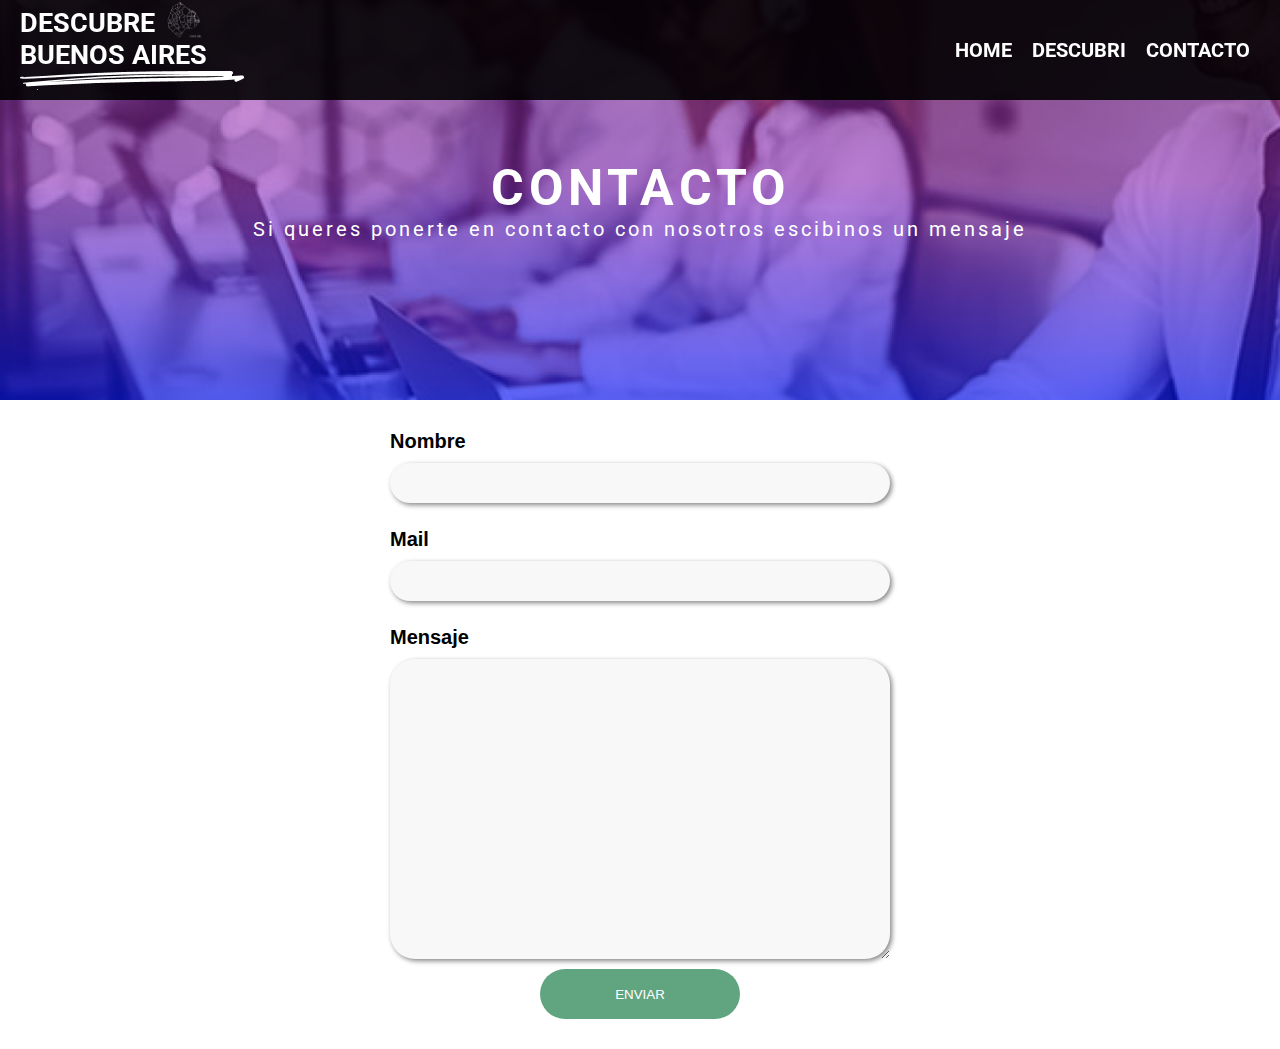
==== index.html @ c55ff175 "subiendo la view de contacto junto con el css" ====
<!DOCTYPE html>
<html lang="en">
  <head>
    <meta charset="UTF-8" />
    <meta http-equiv="X-UA-Compatible" content="IE=edge" />
    <meta name="viewport" content="width=device-width, initial-scale=1.0" />
    <link rel="stylesheet" href="./assets/css/contact.css" />
    <!-------------------- fonts ------------------->
    <link rel="preconnect" href="https://fonts.googleapis.com" />
    <link rel="preconnect" href="https://fonts.gstatic.com" crossorigin />
    <link
      href="https://fonts.googleapis.com/css2?family=Roboto&display=swap"
      rel="stylesheet"
    />

    <title>Descubre buenos aires</title>
  </head>
  <body>
    <header>
      <div class="header-logo-container">
        <h2>DESCUBRE <br />BUENOS AIRES</h2>
        <img
          class="logo-bs"
          src="./assets/buenos-aires-mapa.png"
          alt="buenos-aires-mapa"
        />
        <img class="linea-logo" src="./assets/subrayado.png" alt="" />
      </div>
      <nav>
        <ul class="header-ul">
          <li><a href="">HOME</a></li>
          <li><a href="">DESCUBRI</a></li>
          <li><a href="">CONTACTO</a></li>
        </ul>
      </nav>
    </header>
    <main>
      <div class="contact-info">
        <div class="contact-info-background-color">
          <h1>CONTACTO</h1>
          <p>Si queres ponerte en contacto con nosotros escibinos un mensaje</p>
        </div>
      </div>
      <form action="" class="form">
        <label for="nombre">Nombre</label>
        <input type="text" name="nombre" />
        <label for="email">Mail</label>
        <input type="email" name="email" />
        <label for="mensaje">Mensaje</label>
        <textarea name="mensaje" id="" cols="30" rows="10"></textarea>
        <div class="btn-container">
          <button class="btn">ENVIAR</button>
        </div>
      </form>
    </main>
  </body>
</html>
---- assets/css/contact.css ----
* {
  margin: 0;
  padding: 0;
  box-sizing: border-box;
}
:root {
  --roboto: "Roboto", sans-serif;
}

header {
  display: flex;
  justify-content: space-between;
  height: 100px;
  font-family: var(--roboto);
  background-color: rgba(0, 0, 0, 0.89);
  align-items: center;
  padding: 0 20px;
  position: fixed;
  width: 100%;
  z-index: 5000;
}
ul {
  list-style: none;
}
a {
  text-decoration: none;
}

.header-logo-container {
  color: white;
  font-size: 18px;
  position: relative;
}
.logo-bs {
  position: absolute;
  width: 50px;
  height: auto;
  top: -20px;
  right: 35px;
}

nav {
  height: 100%;
}
.header-ul {
  font-size: 20px;
  display: flex;
  height: 100%;
}
.header-ul li {
  height: 100%;
}

.header-ul a {
  display: flex;
  color: white;
  height: 100%;
  align-items: center;
  padding: 0 10px;
  transition: 0.5s;
  font-weight: 700;
}

.header-ul a:hover {
  background-color: white;
  color: black;
}
main {
  display: flex;
  flex-direction: column;
  align-items: center;
}
.contact-info {
  width: 100%;
  height: 400px;
  background-image: url("../callcenter.png");
  background-repeat: no-repeat;
  background-size: cover;
}

.contact-info-background-color {
  display: flex;
  flex-direction: column;
  justify-content: center;
  align-items: center;
  background: linear-gradient(
    180deg,
    rgba(130, 15, 128, 0.5) 0%,
    rgba(157, 28, 196, 0.473) 45%,
    rgba(0, 8, 255, 0.575) 100%
  );
  width: 100%;
  height: 100%;
  color: white;
  font-family: var(--roboto);
}
.contact-info-background-color h1 {
  font-size: 50px;
  letter-spacing: 5px;
}
.contact-info-background-color p {
  font-size: 20px;
  letter-spacing: 3px;
}

.form {
  display: flex;
  justify-content: center;
  padding: 30px 0;

  flex-direction: column;
  gap: 10px;
  width: 500px;
}

label {
  font-size: 20px;
  font-weight: 600;
  font-family: "Lucida Sans", "Lucida Sans Regular", "Lucida Grande",
    "Lucida Sans Unicode", Geneva, Verdana, sans-serif;
}
input {
  border: none;
  height: 40px;
  width: 500px;
  border-radius: 25px;
  background-color: rgb(248, 248, 248);
  box-shadow: 2px 2px 5px rgb(133, 133, 133);
  padding: 15px;
  font-size: 20px;
  margin-bottom: 15px;
}

textarea {
  max-width: 500px;
  min-width: 500px;
  max-height: 300px;
  min-height: 300px;
  border: none;
  border-radius: 25px;
  background-color: rgb(248, 248, 248);
  box-shadow: 2px 2px 5px rgb(133, 133, 133);
  padding: 10px 15px;
  font-size: 20px;
}

.btn {
  width: 200px;
  border: none;
  background-color: #60a580;
  border-radius: 25px;
  height: 50px;
  color: white;
  cursor: pointer;
}
.btn:hover {
  background-color: #45db6a;
}

.btn-container {
  display: flex;
  justify-content: center;
}
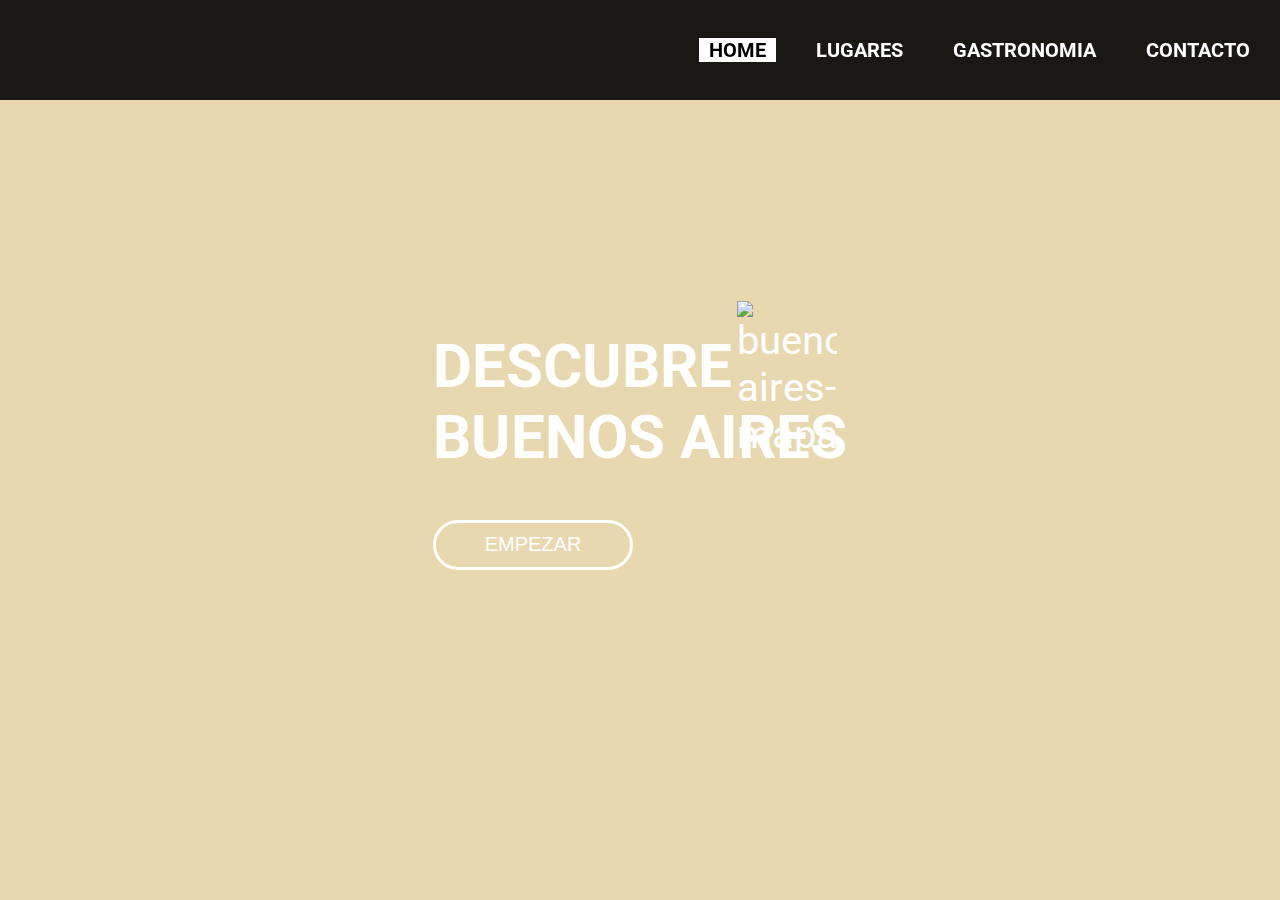
==== commit 808421e3: "cambio de nombre de home.html a index.html" ====
--- a/index.html
+++ b/index.html
@@ -1,57 +1,56 @@
 <!DOCTYPE html>
 <html lang="en">
-  <head>
-    <meta charset="UTF-8" />
-    <meta http-equiv="X-UA-Compatible" content="IE=edge" />
-    <meta name="viewport" content="width=device-width, initial-scale=1.0" />
-    <link rel="stylesheet" href="./assets/css/contact.css" />
-    <!-------------------- fonts ------------------->
-    <link rel="preconnect" href="https://fonts.googleapis.com" />
-    <link rel="preconnect" href="https://fonts.gstatic.com" crossorigin />
-    <link
-      href="https://fonts.googleapis.com/css2?family=Roboto&display=swap"
-      rel="stylesheet"
-    />
 
-    <title>Descubre buenos aires</title>
-  </head>
-  <body>
-    <header>
-      <div class="header-logo-container">
+<head>
+  <meta charset="UTF-8" />
+  <meta http-equiv="X-UA-Compatible" content="IE=edge" />
+  <!-- css -->
+  <link rel="stylesheet" href="../assets/css/index.css" />
+  <!-- fonts -->
+  <link rel="preconnect" href="https://fonts.googleapis.com" />
+  <link rel="preconnect" href="https://fonts.gstatic.com" crossorigin />
+  <link rel="icon" type="image/x-icon" href="/assets/caba/caba_3.jpg" />
+  <link href="https://fonts.googleapis.com/css2?family=Roboto&display=swap" rel="stylesheet" />
+  <link href="https://fonts.googleapis.com/css2?family=Fjalla+One&display=swap" rel="stylesheet">
+  <link rel="preconnect" href="https://fonts.googleapis.com">
+  <link rel="preconnect" href="https://fonts.gstatic.com" crossorigin>
+  <meta name="viewport" content="width=device-width, initial-scale=1.0" />
+  <title>Descubre buenos aires</title>
+</head>
+
+<body>
+  <header>
+    <nav class="nav">
+      <ul class="header-ul">
+        <li><a id="view-active" href="./index.html">HOME</a></li>
+        <li><a href="./views/lugares.html">LUGARES</a></li>
+        <li><a href="./views/gastronomia.html">GASTRONOMIA</a></li>
+        <li><a href="./views/contact.html">CONTACTO</a></li>
+      </ul>
+    </nav>
+    <span class="hamburger">
+      <div class="bars bar-1"></div>
+      <div class="bars bar-2"></div>
+      <div class="bars bar-3"></div>
+    </span>
+  </header>
+  <main class="main-home">
+    <div class="home-container">
+      <div class="logo-home-container">
         <h2>DESCUBRE <br />BUENOS AIRES</h2>
-        <img
-          class="logo-bs"
-          src="./assets/buenos-aires-mapa.png"
-          alt="buenos-aires-mapa"
-        />
-        <img class="linea-logo" src="./assets/subrayado.png" alt="" />
+        <img class="logo-bs" src="../assets/buenos-aires-mapa.png" alt="buenos-aires-mapa" />
+        <img class="linea-logo" src="../assets/subrayado.png" alt="" />
+        <a href="./views/lugares.html">
+          <button class="btn-home btn-empezar">
+            <p>Empezar</p>
+            <img class="icono-play" src="../assets/imagenes-home/icono-play.png" alt="" />
+          </button>
+        </a>
       </div>
-      <nav>
-        <ul class="header-ul">
-          <li><a href="">HOME</a></li>
-          <li><a href="">DESCUBRI</a></li>
-          <li><a href="">CONTACTO</a></li>
-        </ul>
-      </nav>
-    </header>
-    <main>
-      <div class="contact-info">
-        <div class="contact-info-background-color">
-          <h1>CONTACTO</h1>
-          <p>Si queres ponerte en contacto con nosotros escibinos un mensaje</p>
-        </div>
-      </div>
-      <form action="" class="form">
-        <label for="nombre">Nombre</label>
-        <input type="text" name="nombre" />
-        <label for="email">Mail</label>
-        <input type="email" name="email" />
-        <label for="mensaje">Mensaje</label>
-        <textarea name="mensaje" id="" cols="30" rows="10"></textarea>
-        <div class="btn-container">
-          <button class="btn">ENVIAR</button>
-        </div>
-      </form>
-    </main>
-  </body>
-</html>
+    </div>
+  </main>
+
+  <script src="../js/home.js"></script>
+</body>
+
+</html>--- a/assets/css/index.css
+++ b/assets/css/index.css
@@ -0,0 +1,203 @@
+* {
+  margin: 0;
+  padding: 0;
+  box-sizing: border-box;
+}
+:root {
+  --roboto: "Roboto", sans-serif;
+}
+
+header {
+  display: flex;
+  justify-content: right;
+  height: 100px;
+  font-family: var(--roboto);
+  background-color: rgba(0, 0, 0, 0.89);
+  align-items: center;
+  padding: 0 20px;
+  position: fixed;
+  width: 100%;
+  z-index: 5000;
+}
+ul {
+  list-style: none;
+}
+a {
+  text-decoration: none;
+}
+
+.nav {
+  display: flex;
+  transition: 0.75s translate ease-in-out;
+}
+.header-ul {
+  font-size: 20px;
+  display: flex;
+  gap: 30px;
+}
+#view-active{
+  background-color: white;
+  color: black;
+}
+
+.header-ul a {
+  color: white;
+  padding: 0 10px;
+  transition: 0.5s;
+  font-weight: 700;
+}
+
+.header-ul a:hover {
+  background-color: white;
+  color: black;
+}
+
+.main-home {
+  background-image: url("../imagenes-home/gente-caminando.png");
+  height: 100vh;
+  background-repeat: no-repeat;
+  background-position: center;
+  background-size: cover;
+}
+
+.home-container {
+  background-color: rgba(189, 149, 39, 0.37);
+  width: 100%;
+  height: 100%;
+  display: flex;
+  justify-content: center;
+  align-items: center;
+}
+
+.logo-home-container {
+  color: white;
+  font-size: 40px;
+  position: relative;
+  font-family: var(--roboto);
+}
+.logo-bs {
+  position: absolute;
+  width: 100px;
+  height: auto;
+  top: -30px;
+  right: 10px;
+}
+.linea-logo {
+  width: 400px;
+}
+
+.btn-home {
+  display: flex;
+  gap: 5px;
+  justify-content: center;
+  align-items: center;
+  border-radius: 50px;
+  border: 3px solid white;
+  width: 200px;
+  height: 50px;
+  background-color: transparent;
+  color: white;
+  text-transform: uppercase;
+  font-size: 20px;
+  cursor: pointer;
+  position: relative;
+}
+
+.icono-play {
+  width: 30px;
+  opacity: 0;
+  height: auto;
+  position: absolute;
+  transition: 0.5s;
+}
+.btn-home:hover > .icono-play {
+  opacity: 1;
+  translate: 70px;
+}
+
+.hamburger {
+  display: none;
+  height: 20px;
+  width: 25px;
+  margin-right: 30px;
+  cursor: pointer;
+  user-select: none;
+  z-index: 5000;
+  position: relative;
+}
+
+.bars {
+  position: absolute;
+  width: 25px;
+  height: 2px;
+  background-color: white;
+  transition: 0.5s all;
+}
+.bar-1 {
+  top: 0;
+}
+.bar-2 {
+  top: 45%;
+}
+.bar-3 {
+  bottom: 0;
+}
+.hamburger:hover > .bar-1 {
+  transform: rotateZ(45deg);
+  top: 50%;
+}
+.hamburger:hover > .bar-2 {
+  display: none;
+}
+.hamburger:hover > .bar-3 {
+  transform: rotateZ(-45deg);
+  top: 50%;
+}
+
+.bar-active-1 {
+  transform: rotateZ(45deg);
+  top: 50%;
+}
+.bar-active-2 {
+  display: none;
+}
+.bar-active-3 {
+  transform: rotateZ(-45deg);
+  top: 50%;
+}
+@media screen and (max-width: 700px) {
+  .nav {
+    position: absolute;
+    translate: 1500px;
+    height: 100vh;
+    background-color: black;
+    width: 100%;
+    top: 0;
+    flex-direction: column;
+    justify-content: center;
+    z-index: 1000;
+  }
+  .header-ul {
+    justify-content: center;
+    align-items: center;
+    flex-direction: column;
+  }
+  .hamburger {
+    display: flex;
+  }
+  .logo-home-container {
+    font-size: 20px;
+  }
+  .logo-bs {
+    width: 60px;
+    right: -10px;
+  }
+  .linea-logo {
+    width: 200px;
+  }
+}
+
+.active {
+  transition: 0.75s translate ease-in-out;
+  translate: 20px;
+}
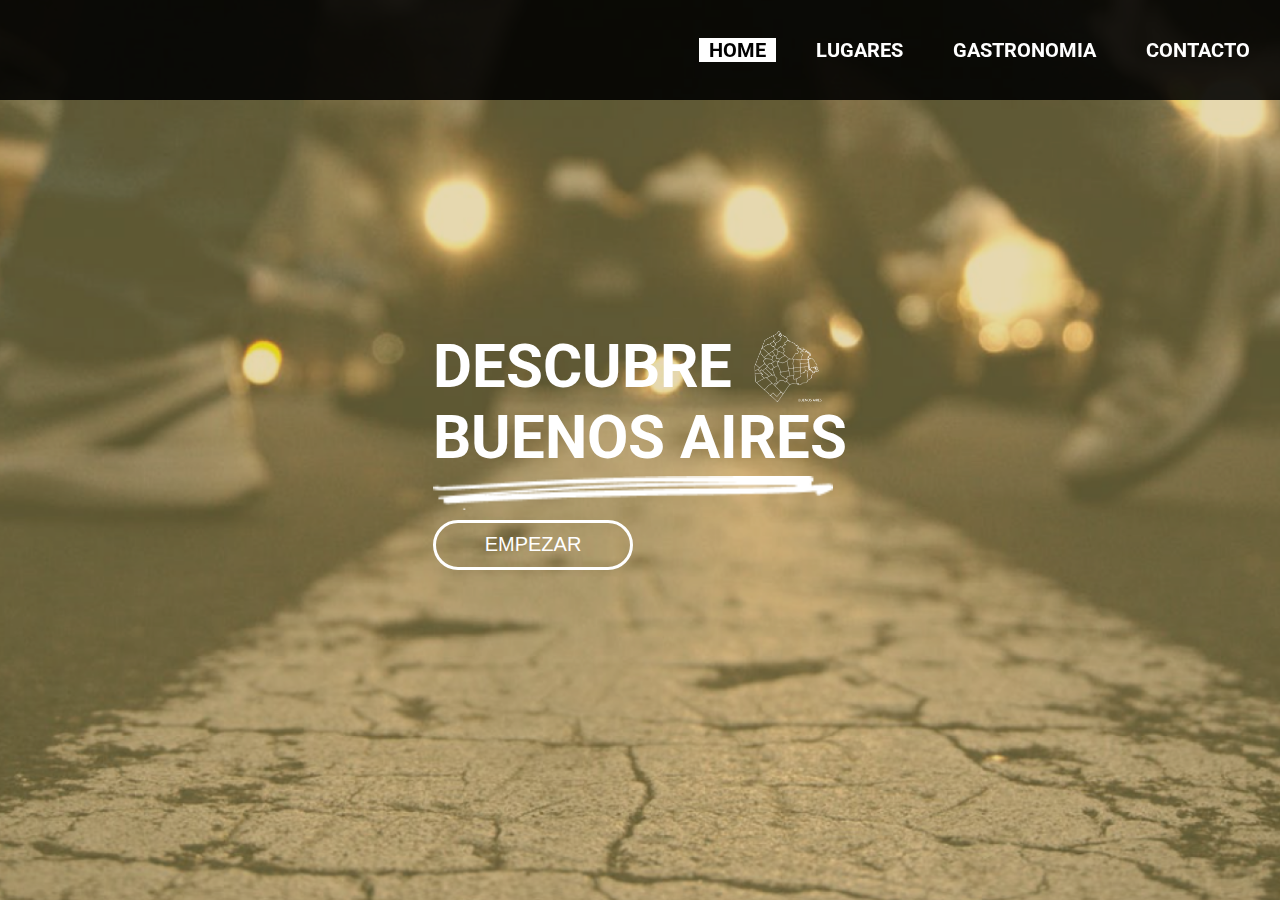
==== commit c5b5396e: "cambio de nombre del archivo index.css a home.css" ====
--- a/index.html
+++ b/index.html
@@ -5,11 +5,11 @@
   <meta charset="UTF-8" />
   <meta http-equiv="X-UA-Compatible" content="IE=edge" />
   <!-- css -->
-  <link rel="stylesheet" href="../assets/css/index.css" />
+  <link rel="stylesheet" href="../assets/css/home.css" />
   <!-- fonts -->
   <link rel="preconnect" href="https://fonts.googleapis.com" />
   <link rel="preconnect" href="https://fonts.gstatic.com" crossorigin />
-  <link rel="icon" type="image/x-icon" href="/assets/caba/caba_3.jpg" />
+  <link rel="icon" type="image/x-icon" href="../assets/caba/caba_3.jpg" />
   <link href="https://fonts.googleapis.com/css2?family=Roboto&display=swap" rel="stylesheet" />
   <link href="https://fonts.googleapis.com/css2?family=Fjalla+One&display=swap" rel="stylesheet">
   <link rel="preconnect" href="https://fonts.googleapis.com">
--- a/assets/css/home.css
+++ b/assets/css/home.css
@@ -0,0 +1,203 @@
+* {
+  margin: 0;
+  padding: 0;
+  box-sizing: border-box;
+}
+:root {
+  --roboto: "Roboto", sans-serif;
+}
+
+header {
+  display: flex;
+  justify-content: right;
+  height: 100px;
+  font-family: var(--roboto);
+  background-color: rgba(0, 0, 0, 0.89);
+  align-items: center;
+  padding: 0 20px;
+  position: fixed;
+  width: 100%;
+  z-index: 5000;
+}
+ul {
+  list-style: none;
+}
+a {
+  text-decoration: none;
+}
+
+.nav {
+  display: flex;
+  transition: 0.75s translate ease-in-out;
+}
+.header-ul {
+  font-size: 20px;
+  display: flex;
+  gap: 30px;
+}
+#view-active{
+  background-color: white;
+  color: black;
+}
+
+.header-ul a {
+  color: white;
+  padding: 0 10px;
+  transition: 0.5s;
+  font-weight: 700;
+}
+
+.header-ul a:hover {
+  background-color: white;
+  color: black;
+}
+
+.main-home {
+  background-image: url("../imagenes-home/gente-caminando.png");
+  height: 100vh;
+  background-repeat: no-repeat;
+  background-position: center;
+  background-size: cover;
+}
+
+.home-container {
+  background-color: rgba(189, 149, 39, 0.37);
+  width: 100%;
+  height: 100%;
+  display: flex;
+  justify-content: center;
+  align-items: center;
+}
+
+.logo-home-container {
+  color: white;
+  font-size: 40px;
+  position: relative;
+  font-family: var(--roboto);
+}
+.logo-bs {
+  position: absolute;
+  width: 100px;
+  height: auto;
+  top: -30px;
+  right: 10px;
+}
+.linea-logo {
+  width: 400px;
+}
+
+.btn-home {
+  display: flex;
+  gap: 5px;
+  justify-content: center;
+  align-items: center;
+  border-radius: 50px;
+  border: 3px solid white;
+  width: 200px;
+  height: 50px;
+  background-color: transparent;
+  color: white;
+  text-transform: uppercase;
+  font-size: 20px;
+  cursor: pointer;
+  position: relative;
+}
+
+.icono-play {
+  width: 30px;
+  opacity: 0;
+  height: auto;
+  position: absolute;
+  transition: 0.5s;
+}
+.btn-home:hover > .icono-play {
+  opacity: 1;
+  translate: 70px;
+}
+
+.hamburger {
+  display: none;
+  height: 20px;
+  width: 25px;
+  margin-right: 30px;
+  cursor: pointer;
+  user-select: none;
+  z-index: 5000;
+  position: relative;
+}
+
+.bars {
+  position: absolute;
+  width: 25px;
+  height: 2px;
+  background-color: white;
+  transition: 0.5s all;
+}
+.bar-1 {
+  top: 0;
+}
+.bar-2 {
+  top: 45%;
+}
+.bar-3 {
+  bottom: 0;
+}
+.hamburger:hover > .bar-1 {
+  transform: rotateZ(45deg);
+  top: 50%;
+}
+.hamburger:hover > .bar-2 {
+  display: none;
+}
+.hamburger:hover > .bar-3 {
+  transform: rotateZ(-45deg);
+  top: 50%;
+}
+
+.bar-active-1 {
+  transform: rotateZ(45deg);
+  top: 50%;
+}
+.bar-active-2 {
+  display: none;
+}
+.bar-active-3 {
+  transform: rotateZ(-45deg);
+  top: 50%;
+}
+@media screen and (max-width: 700px) {
+  .nav {
+    position: absolute;
+    translate: 1500px;
+    height: 100vh;
+    background-color: black;
+    width: 100%;
+    top: 0;
+    flex-direction: column;
+    justify-content: center;
+    z-index: 1000;
+  }
+  .header-ul {
+    justify-content: center;
+    align-items: center;
+    flex-direction: column;
+  }
+  .hamburger {
+    display: flex;
+  }
+  .logo-home-container {
+    font-size: 20px;
+  }
+  .logo-bs {
+    width: 60px;
+    right: -10px;
+  }
+  .linea-logo {
+    width: 200px;
+  }
+}
+
+.active {
+  transition: 0.75s translate ease-in-out;
+  translate: 20px;
+}
